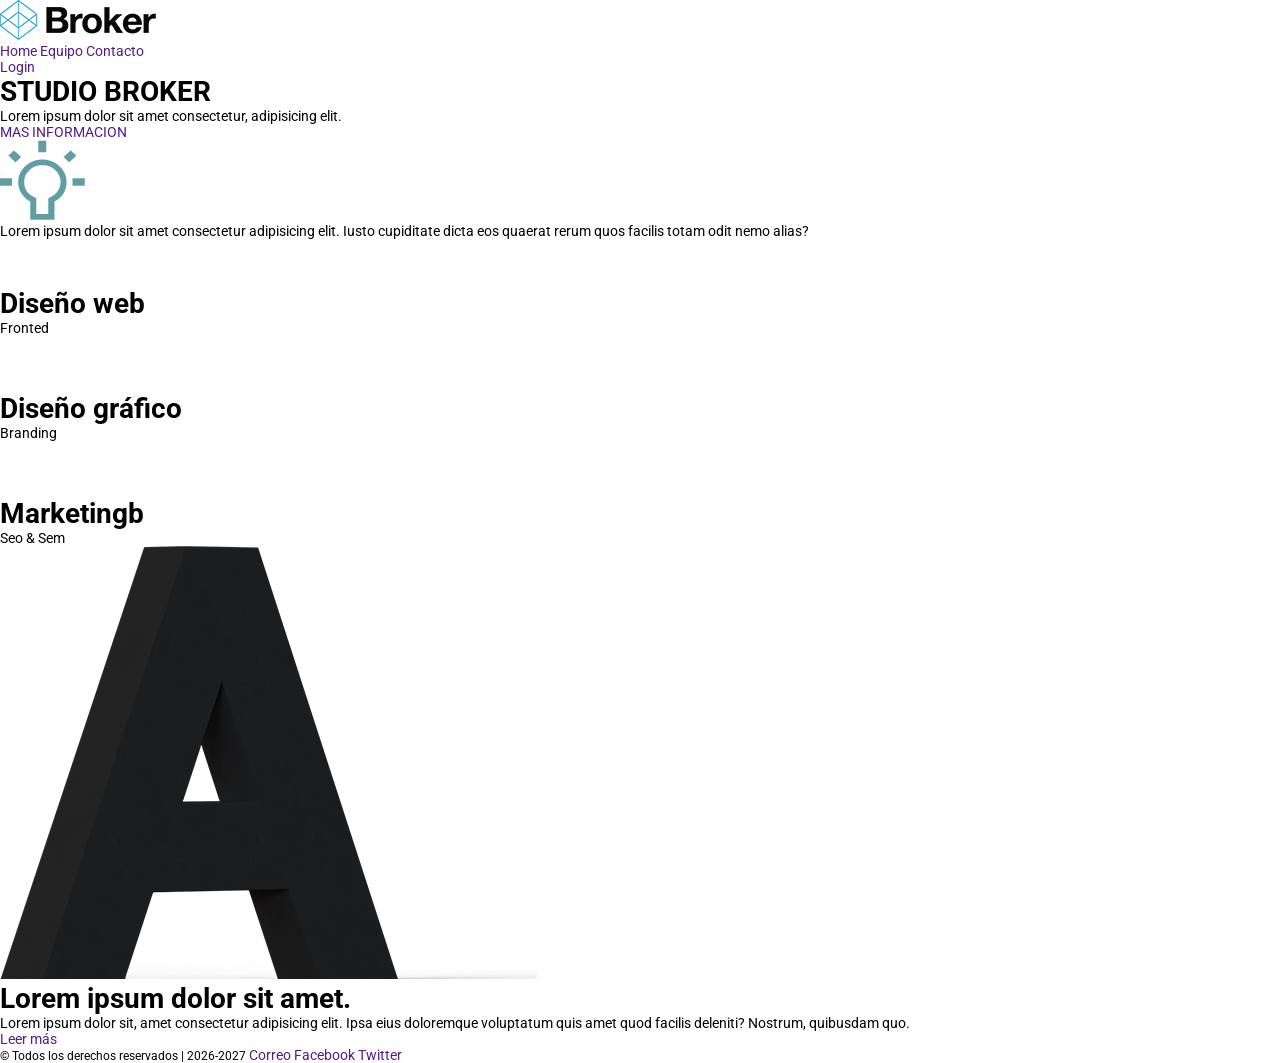
==== maquetacion2/index.html @ 4ef715db "ejercicio maquetacion 2 por hacer" ====
<!DOCTYPE html>
<html lang="es">
<head>
    <meta charset="UTF-8">
    <meta name="viewport" content="width=device-width, initial-scale=1.0">
    <title>Document</title>
        <link href="https://fonts.googleapis.com/css2?family=Roboto:ital,wght@0,100..900;1,100..900&display=swap"
        rel="stylesheet">
        <link rel="preconnect" href="https://fonts.googleapis.com">
        <link rel="preconnect" href="https://fonts.gstatic.com" crossorigin>
        <link href="https://fonts.googleapis.com/css2?family=Roboto+Slab:wght@100..900&display=swap" rel="stylesheet">
    <link rel="stylesheet" href="css/style.css">
</head>
<body>
    <header id="header">
        <div class="logo">
            <a href="#">
                <img src="img/logo.png" alt="logo">
            </a>
        </div>
        <!-- Navegacion -->  
        <nav class="menu">
            <a href="">Home</a>
            <a href="">Equipo</a>
            <a href="">Contacto</a>
        </nav>
        <div>
            <a href="">Login</a>
        </div>
    </header>

    <section id="banner">
        <h1>STUDIO BROKER</h1>
        <p>Lorem ipsum dolor sit amet consectetur, adipisicing elit.</p>
        <a href="">MAS INFORMACION</a>
    </section>

    <main id="home">
        <section class="informacion">
            <img src="img/icon1.png" alt="logo">
            <p>Lorem ipsum dolor sit amet consectetur adipisicing elit. Iusto cupiditate dicta eos quaerat rerum quos facilis totam odit nemo alias?</p>
        </section>

        <section class="servicios">
            <article>
                <img src="img/icon2.png" alt="">
                <h3>Diseño web</h3>
                <p>Fronted</p>
            </article>
            <article>
                <img src="img/icon3.png" alt="">
                <h3>Diseño gráfico</h3>
                <p>Branding</p>
            </article>
            <article>
                <img src="img/icon3.png" alt="">
                <h3>Marketingb</h3>
                <p>Seo & Sem</p>
            </article>
        </section>

        <section class="otros">
            <img src="img/imagenA.png" alt="">
            <h3>Lorem ipsum dolor sit amet.</h3>
            <p>Lorem ipsum dolor sit, amet consectetur adipisicing elit. Ipsa eius doloremque voluptatum quis amet quod facilis deleniti? Nostrum, quibusdam quo.</p>
            <a href="">Leer más</a>
        </section>

    </main>
    <footer id="footer">
        <small>&copy; Todos los derechos reservados | 2026-2027 </small> 
        <a href="">Correo</a>
        <a href="">Facebook</a>
        <a href="">Twitter</a>
    </footer>
</body>
</html>
---- maquetacion2/css/style.css ----
/* para los titulos roboto slab, sacar de fuentes google
para los textos roboto */

:root {
    --negro: black;
    --blanco: white;
    --azulClaro: #18acc6;
    --grisOscuro: #222;
    --grisClaro: #666;
}

* {
    margin: 0;
    padding: 0;
    box-sizing: border-box;
    transition: all .5s;
}

body,html {
    font-family: "Roboto", sans-serif;
    font-size: 14px;
}

h1,h2,h3{
    font-family: "Roboto Slab" serif ;
    font-size: 2rem;
}

img {
    max-width: 100%;
}

a {
    text-decoration: none;
}

header#header{

}

section#banner {
    background-image: url('img/fondo.jpg');
}
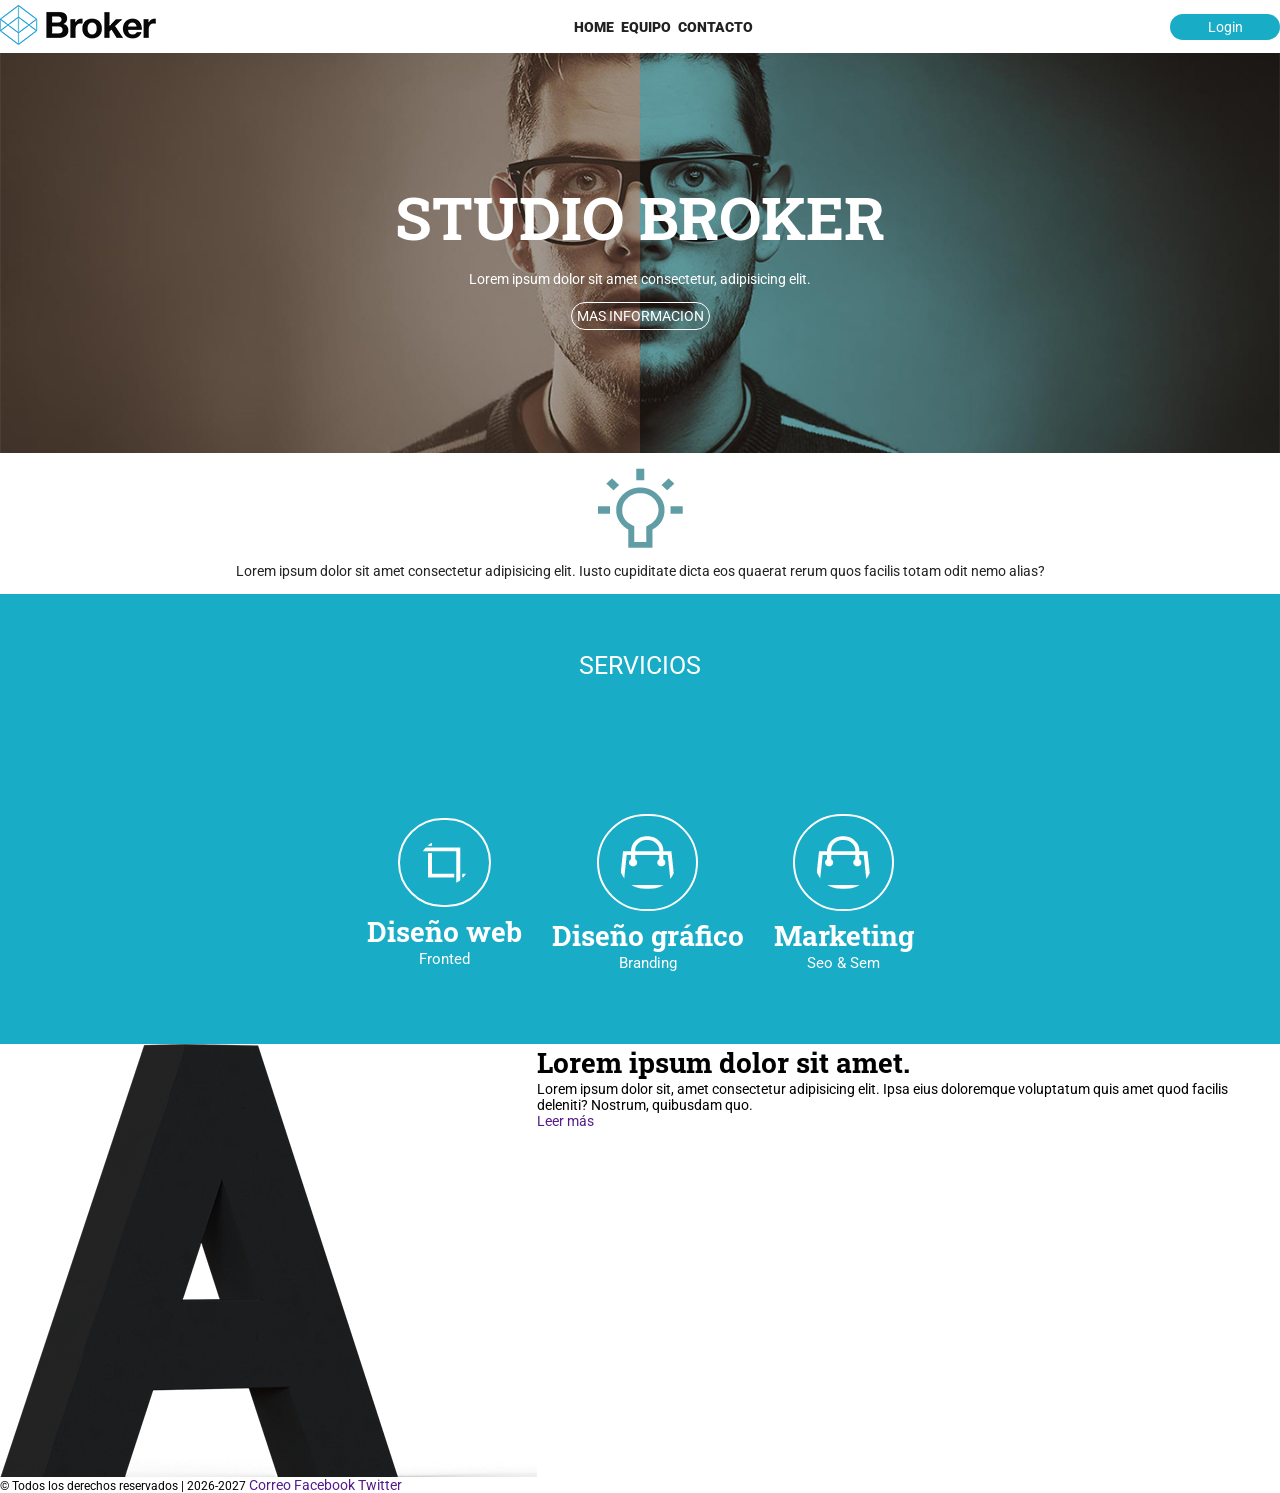
==== commit ab216099: "ejercicio maquetacion 2 mas aviso" ====
--- a/maquetacion2/index.html
+++ b/maquetacion2/index.html
@@ -4,11 +4,9 @@
     <meta charset="UTF-8">
     <meta name="viewport" content="width=device-width, initial-scale=1.0">
     <title>Document</title>
-        <link href="https://fonts.googleapis.com/css2?family=Roboto:ital,wght@0,100..900;1,100..900&display=swap"
-        rel="stylesheet">
         <link rel="preconnect" href="https://fonts.googleapis.com">
         <link rel="preconnect" href="https://fonts.gstatic.com" crossorigin>
-        <link href="https://fonts.googleapis.com/css2?family=Roboto+Slab:wght@100..900&display=swap" rel="stylesheet">
+        <link href="https://fonts.googleapis.com/css2?family=Roboto+Slab:wght@100..900&family=Roboto:ital,wght@0,100..900;1,100..900&display=swap" rel="stylesheet">
     <link rel="stylesheet" href="css/style.css">
 </head>
 <body>
@@ -24,7 +22,7 @@
             <a href="">Equipo</a>
             <a href="">Contacto</a>
         </nav>
-        <div>
+        <div class="login">
             <a href="">Login</a>
         </div>
     </header>
@@ -42,6 +40,7 @@
         </section>
 
         <section class="servicios">
+            <p>Servicios</p>
             <article>
                 <img src="img/icon2.png" alt="">
                 <h3>Diseño web</h3>
@@ -54,16 +53,18 @@
             </article>
             <article>
                 <img src="img/icon3.png" alt="">
-                <h3>Marketingb</h3>
+                <h3>Marketing</h3>
                 <p>Seo & Sem</p>
             </article>
         </section>
 
         <section class="otros">
             <img src="img/imagenA.png" alt="">
-            <h3>Lorem ipsum dolor sit amet.</h3>
-            <p>Lorem ipsum dolor sit, amet consectetur adipisicing elit. Ipsa eius doloremque voluptatum quis amet quod facilis deleniti? Nostrum, quibusdam quo.</p>
-            <a href="">Leer más</a>
+            <div>
+                <h3>Lorem ipsum dolor sit amet.</h3>
+                <p>Lorem ipsum dolor sit, amet consectetur adipisicing elit. Ipsa eius doloremque voluptatum quis amet quod facilis deleniti? Nostrum, quibusdam quo.</p>
+                <a href="">Leer más</a>
+            </div>
         </section>
 
     </main>
--- a/maquetacion2/css/style.css
+++ b/maquetacion2/css/style.css
@@ -22,7 +22,7 @@
 }
 
 h1,h2,h3{
-    font-family: "Roboto Slab" serif ;
+    font-family: "Roboto Slab", serif !important ;
     font-size: 2rem;
 }
 
@@ -35,9 +35,116 @@
 }
 
 header#header{
+    margin: auto;
+    padding: 5px 0;
+    display: flex;
+    justify-content: space-between;
+    align-items: center;
+
+    nav.menu{
+        text-transform: uppercase;
+        font-weight: 900;
+        display: flex;
+        justify-content: end;
+        gap: 7px;
+
+        a{
+            color: var(--grisOscuro);
+            text-transform: uppercase;
+            font-weight: 900;
+        }
+    }
+
+    div.login{
+        background-color: #18acc6;
+        width: 110px;
+        padding: 5px 10px;
+        border-radius: 20px;
+        display: flex;
+        justify-content: center;
+        a{
+            color: var(--blanco);
+            text-align: center;
+            margin: auto;
+        }
+    }
 
 }
 
 section#banner {
-    background-image: url('img/fondo.jpg');
+    background-image: url('../img/fondo.jpg');
+    background-repeat: no-repeat; 
+    background-size: cover;      
+    background-position: center;
+    height: 400px;
+}
+
+#banner{
+    display: flex;
+    flex-direction: column;
+    justify-content: center;
+    align-items: center;
+    color: var(--blanco);
+    gap: 15px;
+    h1{
+        font-size: 60px;
+    font-family: "Roboto Slab";    
+}
+    a{
+        color: var(--blanco);
+        border: solid 1px white;
+        border-radius: 20px;
+        padding: 5px;
+    }
+}
+
+section.informacion{
+    display: flex;
+    flex-direction: column;
+    justify-content: center;
+    align-items: center;
+    color: var(--grisOscuro);
+    gap: 15px;
+    margin: 15px;
+}
+
+section.servicios{
+    background-color: var(--azulClaro);
+    min-height: 50vh;
+    display: flex;
+    justify-content: space-between;
+    align-items: center;
+    justify-content: center;
+    flex-wrap: wrap;
+    color: var(--blanco);
+    font-size: 15px;
+
+    article{
+        display: flex;
+        align-content: center;
+        justify-content: space-between;
+        flex-direction: column;
+        align-items: center;
+        margin: 15px;
+    }
+
+    p:first-child {
+        text-align: center;
+        text-transform: uppercase;
+        font-size: 25px;
+        width: 100%;
+        margin: auto;
+    }
+
+    img {
+        border: solid 2px white;
+        border-radius: 50px;
+        padding: 20px;
+        margin: 6px;
+    }
+}
+
+section.otros{
+    display: flex;
+    
 }
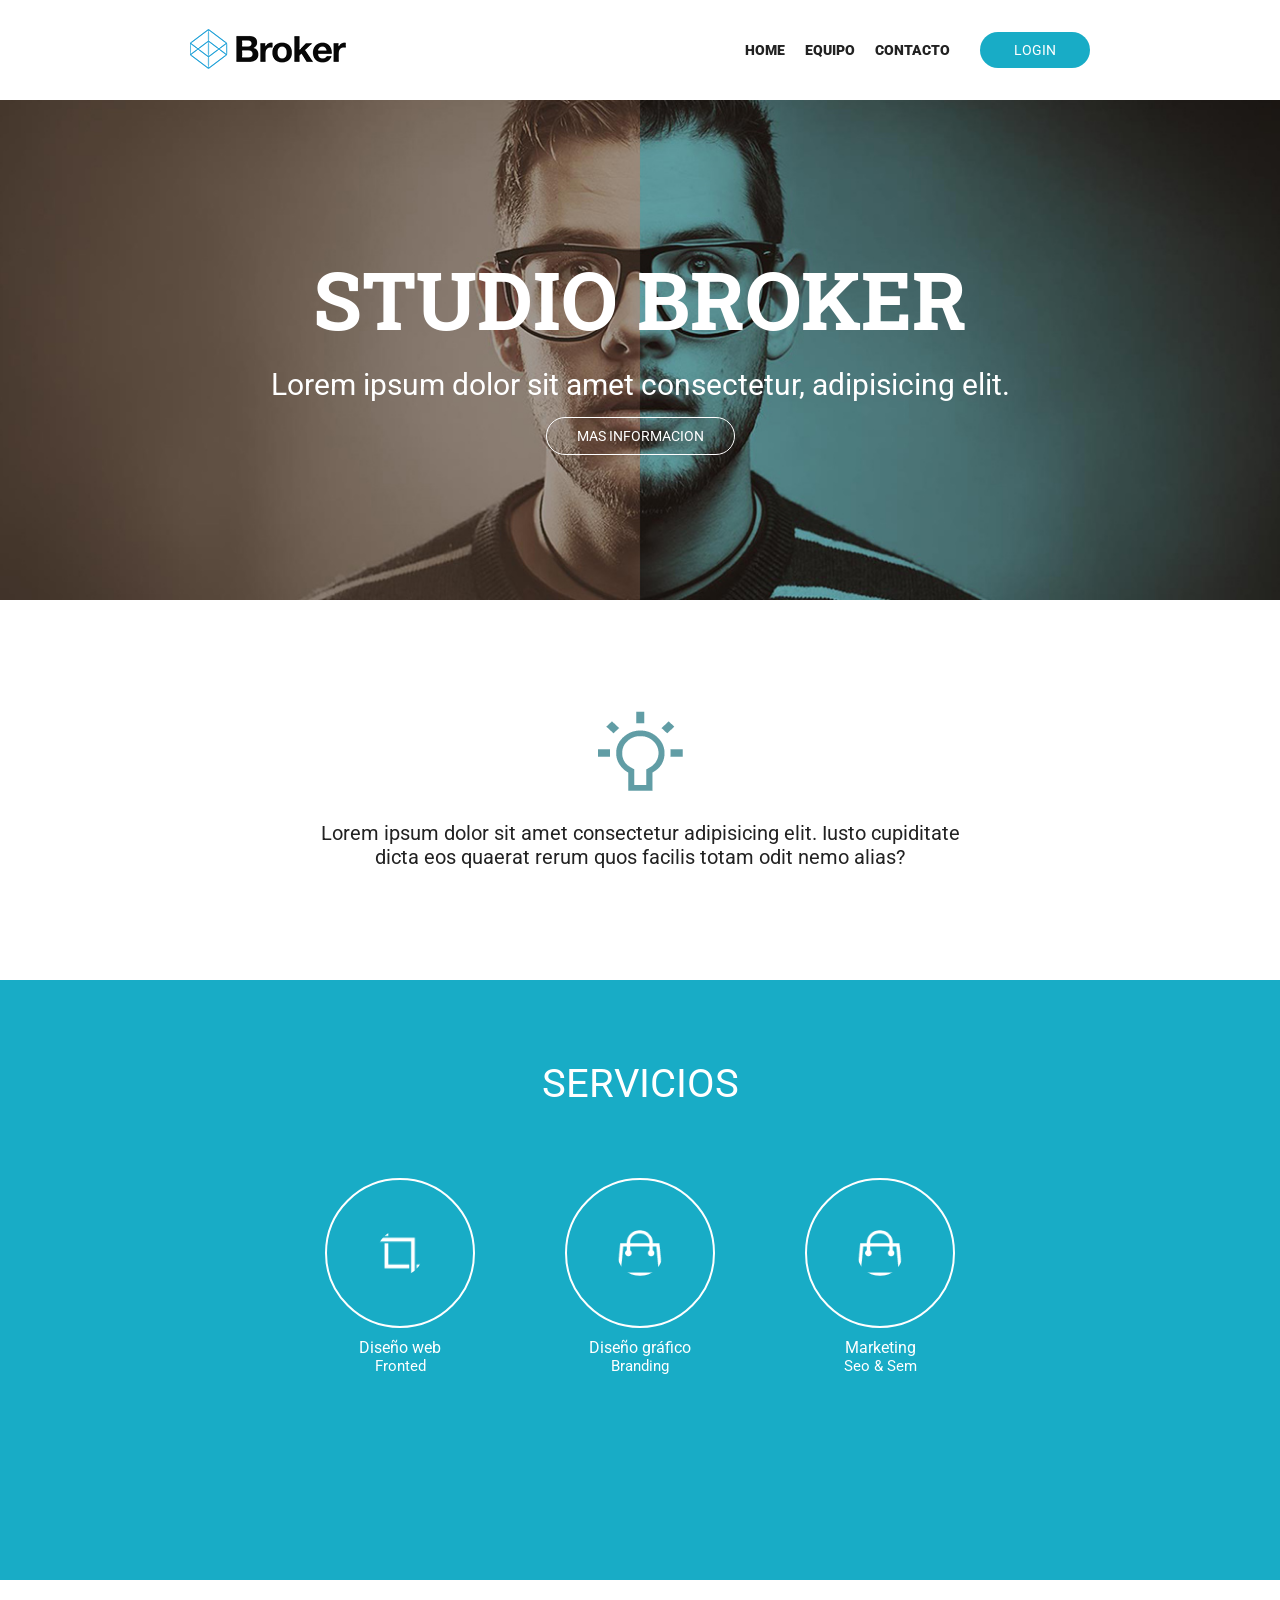
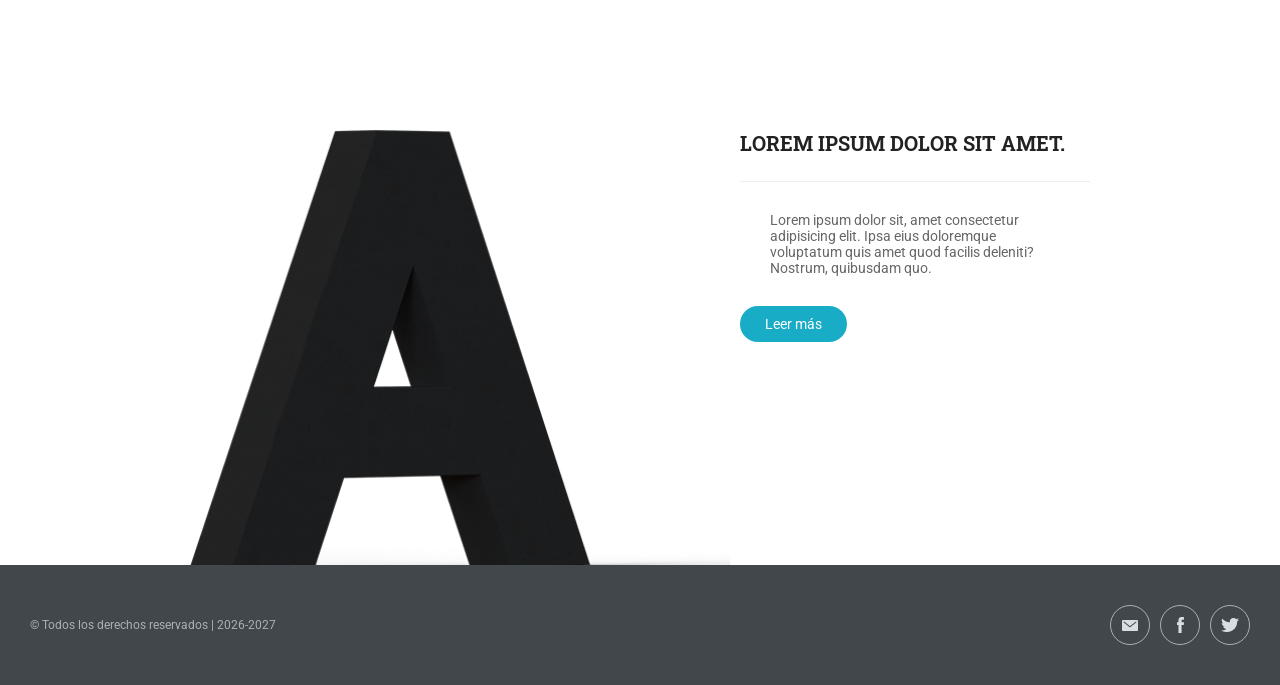
==== commit dd58e720: "Subo ejercicio maquetacion2 acabado" ====
--- a/maquetacion2/index.html
+++ b/maquetacion2/index.html
@@ -70,9 +70,15 @@
     </main>
     <footer id="footer">
         <small>&copy; Todos los derechos reservados | 2026-2027 </small> 
-        <a href="">Correo</a>
-        <a href="">Facebook</a>
-        <a href="">Twitter</a>
+        <a href="">
+            <img src="img/sobre.png" alt="">
+        </a>
+        <a href="">
+            <img src="img/facebook.png" alt="">
+        </a>
+        <a href="">
+            <img src="img/twitter.png" alt="">
+        </a>
     </footer>
 </body>
 </html>
--- a/maquetacion2/css/style.css
+++ b/maquetacion2/css/style.css
@@ -16,13 +16,16 @@
     transition: all .5s;
 }
 
-body,html {
+body,
+html {
     font-family: "Roboto", sans-serif;
     font-size: 14px;
 }
 
-h1,h2,h3{
-    font-family: "Roboto Slab", serif !important ;
+h1,
+h2,
+h3 {
+    font-family: "Roboto Slab", serif !important;
     font-size: 2rem;
 }
 
@@ -34,35 +37,36 @@
     text-decoration: none;
 }
 
-header#header{
+header#header {
     margin: auto;
     padding: 5px 0;
     display: flex;
     justify-content: space-between;
     align-items: center;
 
-    nav.menu{
+    nav.menu {
         text-transform: uppercase;
         font-weight: 900;
         display: flex;
         justify-content: end;
         gap: 7px;
 
-        a{
+        a {
             color: var(--grisOscuro);
             text-transform: uppercase;
             font-weight: 900;
         }
     }
 
-    div.login{
+    div.login {
         background-color: #18acc6;
         width: 110px;
         padding: 5px 10px;
         border-radius: 20px;
         display: flex;
         justify-content: center;
-        a{
+
+        a {
             color: var(--blanco);
             text-align: center;
             margin: auto;
@@ -73,24 +77,26 @@
 
 section#banner {
     background-image: url('../img/fondo.jpg');
-    background-repeat: no-repeat; 
-    background-size: cover;      
+    background-repeat: no-repeat;
+    background-size: cover;
     background-position: center;
     height: 400px;
 }
 
-#banner{
+#banner {
     display: flex;
     flex-direction: column;
     justify-content: center;
     align-items: center;
     color: var(--blanco);
     gap: 15px;
-    h1{
+
+    h1 {
         font-size: 60px;
-    font-family: "Roboto Slab";    
-}
-    a{
+        font-family: "Roboto Slab";
+    }
+
+    a {
         color: var(--blanco);
         border: solid 1px white;
         border-radius: 20px;
@@ -98,7 +104,7 @@
     }
 }
 
-section.informacion{
+section.informacion {
     display: flex;
     flex-direction: column;
     justify-content: center;
@@ -108,7 +114,7 @@
     margin: 15px;
 }
 
-section.servicios{
+section.servicios {
     background-color: var(--azulClaro);
     min-height: 50vh;
     display: flex;
@@ -119,7 +125,7 @@
     color: var(--blanco);
     font-size: 15px;
 
-    article{
+    article {
         display: flex;
         align-content: center;
         justify-content: space-between;
@@ -144,7 +150,244 @@
     }
 }
 
-section.otros{
-    display: flex;
-    
+section.otros {
+    display: flex;
+
+}
+
+header#header {
+    max-width: 900px;
+    min-height: 100px;
+    gap: 30px;
+
+    nav.menu {
+        margin-left: auto;
+        gap: 20px;
+    }
+
+    div.login {
+        padding: 10px 10px;
+        text-transform: uppercase;
+    }
+}
+
+section#banner {
+    height: 500px;
+    padding: 20px 20px;
+    text-align: center;
+
+    h1 {
+        font-size: 80px;
+    }
+
+    p {
+        font-size: 30px;
+    }
+
+    a {
+        padding: 10px 30px;
+    }
+}
+
+section.informacion {
+    min-height: 350px;
+    padding: 60px 20px;
+    gap: 30px;
+    text-align: center;
+
+    p {
+        max-width: 650px;
+        font-size: 20px;
+    }
+}
+
+section.servicios {
+    min-height: 600px;
+    padding: 80px 20px 180px;
+    align-content: start;
+
+    p:first-child {
+        font-size: 40px;
+        margin-bottom: 50px;
+    }
+
+    article {
+        width: 200px;
+        margin: 15px 20px;
+
+        h3 {
+            font-family: "Roboto", sans-serif !important;
+            font-size: 16px;
+            font-weight: normal;
+        }
+    }
+
+    img {
+        width: 150px;
+        height: 150px;
+        padding: 50px;
+        border-radius: 50%;
+        margin-bottom: 10px;
+    }
+}
+
+section.otros {
+    max-width: 900px;
+    margin: auto;
+    padding-top: 150px;
+    align-items: start;
+
+    >img {
+        width: 60%;
+    }
+
+    div {
+        width: 40%;
+        padding: 0 0 50px 10px;
+    }
+
+    h3 {
+        font-size: 20px;
+        text-transform: uppercase;
+        color: var(--grisOscuro);
+        padding-bottom: 25px;
+        border-bottom: solid 1px #eee;
+    }
+
+    p {
+        color: var(--grisClaro);
+        margin: 30px;
+    }
+
+    a {
+        display: inline-block;
+        background-color: var(--azulClaro);
+        color: var(--blanco);
+        padding: 10px 25px;
+        border-radius: 20px;
+    }
+}
+
+footer#footer {
+    background-color: #41474b;
+    min-height: 120px;
+    padding: 30px;
+    display: flex;
+    align-items: center;
+    justify-content: end;
+    gap: 10px;
+
+    small {
+        color: #a9b2b9;
+        margin-right: auto;
+    }
+
+    a {
+        width: 40px;
+        height: 40px;
+        border: solid 1px #a9b2b9;
+        border-radius: 50%;
+        display: flex;
+        justify-content: center;
+        align-items: center;
+        flex-shrink: 0;
+        font-size: 0;
+
+        img {
+            display: block;
+            width: auto;
+            height: auto;
+        }
+    }
+}
+
+@media screen and (max-width: 1000px) {
+    header#header {
+        margin: 0 20px;
+    }
+
+    section#banner h1 {
+        font-size: 60px;
+    }
+
+    section.otros {
+        margin: 0 20px;
+        padding-top: 100px;
+    }
+}
+
+@media screen and (max-width: 768px) {
+    header#header {
+        flex-wrap: wrap;
+        padding: 15px 0;
+        gap: 20px;
+
+        nav.menu {
+            width: 100%;
+            margin: 0;
+            justify-content: center;
+            gap: 20px;
+        }
+
+        div.login {
+            margin-left: auto;
+            width: 80px;
+        }
+    }
+
+    section#banner {
+        height: 400px;
+
+        h1 {
+            font-size: 30px;
+        }
+
+        p {
+            font-size: 20px;
+        }
+    }
+
+    section.informacion {
+        padding: 45px 20px;
+
+        p {
+            font-size: 16px;
+        }
+    }
+
+    section.servicios {
+        padding: 50px 20px;
+
+        article {
+            width: 100%;
+            margin: 20px;
+        }
+    }
+
+    section.otros {
+        flex-direction: column;
+        padding-top: 50px;
+        gap: 30px;
+
+        img {
+            width: 100%;
+            max-width: 400px;
+        }
+
+        div {
+            width: 100%;
+            padding: 0 0 40px;
+        }
+    }
+
+    footer#footer {
+        flex-wrap: wrap;
+        justify-content: center;
+
+        small {
+            width: 100%;
+            margin: 0 0 15px;
+            text-align: center;
+        }
+    }
 }
